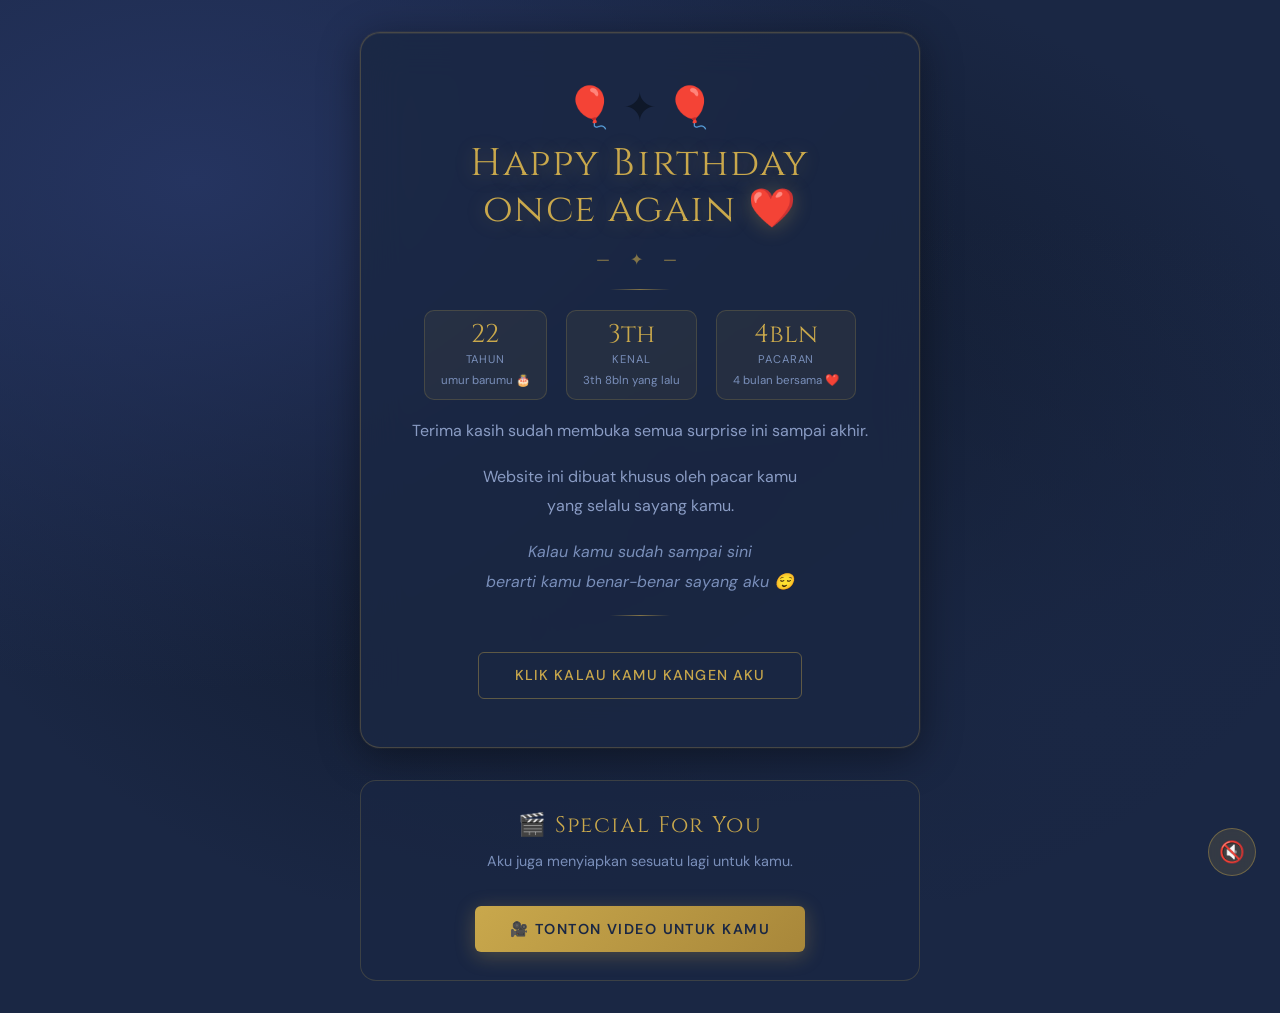
==== ending.html @ c171d3bf "add full detail" ====
<!DOCTYPE html>
<html lang="id">
<head>
  <meta charset="UTF-8" />
  <meta name="viewport" content="width=device-width, initial-scale=1.0" />
  <title>Happy Birthday 🎂</title>
  <link rel="stylesheet" href="css/style.css" />
  <link rel="stylesheet" href="css/slideshow.css" />
  <style>
    body { font-family: 'DM Sans', sans-serif; }

    .balloon-row { font-size: 2.5rem; margin-bottom: 0.5rem; animation: floatBalloons 3s ease-in-out infinite alternate; }
    @keyframes floatBalloons { from{transform:translateY(0)} to{transform:translateY(-8px)} }

    .kangen-btn {
      display: inline-block;
      padding: 0.85rem 2.2rem;
      border-radius: 6px;
      font-family: 'DM Sans', sans-serif;
      font-size: 0.9rem;
      font-weight: 500;
      cursor: pointer;
      background: transparent;
      color: var(--gold);
      border: 1px solid rgba(201,168,76,0.4);
      transition: all 0.3s cubic-bezier(0.34, 1.56, 0.64, 1);
      margin-top: 1rem;
      letter-spacing: 0.08em;
      text-transform: uppercase;
    }
    .kangen-btn:hover { background: rgba(201,168,76,0.1); border-color: var(--gold); transform: scale(1.04); }

    .stars { color: var(--gold); font-size: 1rem; letter-spacing: 8px; margin: 0.5rem 0; opacity: 0.6; }

    /* ── COUNTDOWN di ending ── */
    .ending-stats {
      display: flex;
      gap: 1.2rem;
      justify-content: center;
      flex-wrap: wrap;
      margin: 1rem 0;
    }
    .stat-box {
      background: rgba(201,168,76,0.07);
      border: 1px solid rgba(201,168,76,0.2);
      border-radius: 10px;
      padding: 0.7rem 1rem;
      text-align: center;
      min-width: 90px;
    }
    .stat-num {
      font-family: 'Cinzel', serif;
      font-size: 1.6rem;
      color: var(--gold);
      display: block;
      line-height: 1;
    }
    .stat-label { font-size: 0.7rem; color: var(--text-soft); text-transform: uppercase; letter-spacing: 0.08em; }
    .stat-sub   { font-size: 0.72rem; color: var(--text-soft); margin-top: 0.3rem; }
  </style>
</head>
<body>
  <div class="slideshow-bg" id="slideshowBg"></div>
  <div class="hearts-bg"></div>
  <audio id="bgMusic" loop>
    <source src="music/romantic.mp3" type="audio/mpeg" />
    <source src="music/romantic.ogg" type="audio/ogg" />
  </audio>
  <button id="musicBtn" title="Play/Pause musik">🔇</button>

  <div class="page">
    <div class="card">
      <div class="balloon-row">🎈 ✦ 🎈</div>
      <div class="ending-title">Happy Birthday<br>once again ❤️</div>
      <div class="stars">— ✦ —</div>
      <div class="divider"></div>

      <!-- Stats -->
      <div class="ending-stats" id="endingStats"></div>

      <p>Terima kasih sudah membuka semua surprise ini sampai akhir.</p>
      <p>Website ini dibuat khusus oleh pacar kamu<br>yang selalu sayang kamu.</p>
      <p style="font-style:italic;color:var(--text-soft)">Kalau kamu sudah sampai sini<br>berarti kamu benar-benar sayang aku 😌</p>

      <div class="divider"></div>

      <button class="kangen-btn" id="kangenBtn" onclick="showKangen()">Klik kalau kamu kangen aku</button>
      <div id="kangen-reply" class="kangen-response hidden">Aku juga kangen kamu banget 😭❤️</div>
    </div>

    <div class="special-menu">
      <h3>🎬 Special For You</h3>
      <p style="color:var(--text-soft);font-size:0.9rem;margin-bottom:1rem">Aku juga menyiapkan sesuatu lagi untuk kamu.</p>
      <a href="video.html" class="btn btn-primary">🎥 Tonton Video Untuk Kamu</a>
    </div>
  </div>

  <script src="js/main.js"></script>
  <script src="js/slideshow.js"></script>
  <script src="js/music.js"></script>
  <script>
    const BDAY       = new Date(2004, 2, 18);
    const DATE_KENAL = new Date(2022, 5, 25);
    const DATE_PACAR = new Date(2025, 9, 30);

    function calcAge(bday) {
      // Pakai tanggal ultah tahun ini sebagai referensi, bukan hari ini
      const ref = new Date(new Date().getFullYear(), bday.getMonth(), bday.getDate());
      return ref.getFullYear() - bday.getFullYear();
    }
    function diffDuration(from, to) {
      let y = to.getFullYear() - from.getFullYear();
      let m = to.getMonth() - from.getMonth();
      let d = to.getDate() - from.getDate();
      if (d < 0) { m--; d += new Date(to.getFullYear(), to.getMonth(), 0).getDate(); }
      if (m < 0) { y--; m += 12; }
      return { y, m, d };
    }

    // Pakai tanggal ultah tahun ini sebagai referensi konsisten
    const ref   = new Date(2026, 2, 18); // 18 Maret 2026
    const age   = calcAge(BDAY);
    const kenal = diffDuration(DATE_KENAL, ref);
    const pacar = diffDuration(DATE_PACAR, ref);

    function fmtShort(d) {
      if (d.y) return `${d.y}th ${d.m}bln`;
      if (d.m) return `${d.m} bulan`;
      return `${d.d} hari`;
    }

    document.getElementById('endingStats').innerHTML = `
      <div class="stat-box">
        <span class="stat-num">${age}</span>
        <span class="stat-label">Tahun</span>
        <div class="stat-sub">umur barumu 🎂</div>
      </div>
      <div class="stat-box">
        <span class="stat-num">${kenal.y > 0 ? kenal.y+'th' : kenal.m+'bln'}</span>
        <span class="stat-label">Kenal</span>
        <div class="stat-sub">${fmtShort(kenal)} yang lalu</div>
      </div>
      <div class="stat-box">
        <span class="stat-num">${pacar.m > 0 ? pacar.m+'bln' : pacar.d+'hr'}</span>
        <span class="stat-label">Pacaran</span>
        <div class="stat-sub">${fmtShort(pacar)} bersama ❤️</div>
      </div>
    `;

    window.addEventListener('load', () => setTimeout(confettiBurst, 400));

    function showKangen() {
      document.getElementById('kangenBtn').classList.add('hidden');
      document.getElementById('kangen-reply').classList.remove('hidden');
      confettiBurst();
    }
  </script>
</body>
</html>
---- css/style.css ----
@import url('https://fonts.googleapis.com/css2?family=Cormorant+Garamond:ital,wght@0,400;0,600;1,400&family=DM+Sans:wght@300;400;500;600&family=Cinzel:wght@400;600&display=swap');

:root {
  --navy: #1a2744;
  --navy-light: #253460;
  --slate: #2e3f6e;
  --gold: #c9a84c;
  --gold-light: #e8c97a;
  --cream: #f5f2eb;
  --off-white: #faf9f6;
  --muted: #8a9cc4;
  --text-dark: #0f1829;
  --text-mid: #2e3f6e;
  --text-soft: #7a8fba;
  --white: #ffffff;
  --shadow: rgba(26, 39, 68, 0.18);
}

* {
  margin: 0;
  padding: 0;
  box-sizing: border-box;
}

html, body {
  min-height: 100vh;
  font-family: 'Quicksand', sans-serif;
  color: var(--text-dark);
  overflow-x: hidden;
}

body {
  background: var(--navy);
  background-image:
    radial-gradient(ellipse at 15% 20%, #253460 0%, transparent 50%),
    radial-gradient(ellipse at 85% 80%, #1a2744 0%, transparent 50%),
    radial-gradient(ellipse at 50% 50%, #0f1829 0%, transparent 80%);
  background-attachment: fixed;
}

/* ── PAGE WRAPPER ── */
.page {
  min-height: 100vh;
  display: flex;
  flex-direction: column;
  align-items: center;
  justify-content: center;
  padding: 2rem;
  position: relative;
}

/* ── FLOATING HEARTS ── */
.hearts-bg {
  position: fixed;
  top: 0; left: 0;
  width: 100%; height: 100%;
  pointer-events: none;
  z-index: 0;
  overflow: hidden;
}

.heart-float {
  position: absolute;
  bottom: -50px;
  font-size: 1.2rem;
  opacity: 0;
  animation: floatUp linear infinite;
}

@keyframes floatUp {
  0%   { transform: translateY(0) rotate(0deg); opacity: 0; }
  10%  { opacity: 0.6; }
  90%  { opacity: 0.3; }
  100% { transform: translateY(-110vh) rotate(360deg); opacity: 0; }
}

/* ── FLOATING PHOTOS ── */
.photo-float {
  position: absolute;
  bottom: -140px;
  animation: photoFloatUp linear forwards;
  opacity: 0;
}

.photo-float img {
  width: 70px;
  height: 70px;
  object-fit: cover;
  border-radius: 10px;
  border: 2px solid rgba(201, 168, 76, 0.5);
  box-shadow: 0 4px 16px rgba(0,0,0,0.4);
  display: block;
}

@keyframes photoFloatUp {
  0%   { transform: translateY(0) rotate(-6deg) scale(0.85); opacity: 0; }
  8%   { opacity: 0.75; }
  50%  { transform: translateY(-55vh) rotate(6deg) scale(1); opacity: 0.7; }
  92%  { opacity: 0.4; }
  100% { transform: translateY(-110vh) rotate(-4deg) scale(0.9); opacity: 0; }
}

/* ── CARD ── */
.card {
  background: rgba(26, 39, 68, 0.85);
  backdrop-filter: blur(20px);
  border: 1px solid rgba(201, 168, 76, 0.25);
  border-radius: 20px;
  padding: 3rem 2.5rem;
  max-width: 560px;
  width: 100%;
  text-align: center;
  box-shadow:
    0 8px 40px rgba(0, 0, 0, 0.4),
    0 0 0 1px rgba(201, 168, 76, 0.08),
    inset 0 1px 0 rgba(201, 168, 76, 0.1);
  position: relative;
  z-index: 1;
  animation: cardIn 0.8s cubic-bezier(0.34, 1.56, 0.64, 1) both;
}

@keyframes cardIn {
  from { opacity: 0; transform: translateY(30px) scale(0.95); }
  to { opacity: 1; transform: translateY(0) scale(1); }
}

/* ── TYPOGRAPHY ── */
h1 {
  font-family: 'Cinzel', serif;
  font-size: 2.2rem;
  color: var(--gold);
  line-height: 1.3;
  margin-bottom: 0.75rem;
  letter-spacing: 0.04em;
  text-shadow: 0 2px 20px rgba(201, 168, 76, 0.3);
  font-weight: 400;
}

h2 {
  font-family: 'Cormorant Garamond', serif;
  font-size: 1.7rem;
  color: var(--off-white);
  margin-bottom: 0.5rem;
  font-weight: 600;
}

.subtitle {
  font-size: 0.88rem;
  color: var(--text-soft);
  font-weight: 400;
  letter-spacing: 0.08em;
  margin-bottom: 1.5rem;
  text-transform: uppercase;
}

p {
  font-size: 1rem;
  color: var(--muted);
  line-height: 1.85;
  margin-bottom: 1rem;
}

/* ── GIFT BOX ── */
.gift-box {
  font-size: 6rem;
  cursor: pointer;
  display: inline-block;
  transition: transform 0.2s;
  filter: drop-shadow(0 8px 16px rgba(232, 80, 122, 0.3));
  animation: giftBounce 2s ease-in-out infinite;
  user-select: none;
}

.gift-box:hover {
  transform: scale(1.1) rotate(5deg);
}

@keyframes giftBounce {
  0%, 100% { transform: translateY(0); }
  50% { transform: translateY(-10px); }
}

.gift-box:hover {
  animation: none;
  transform: scale(1.1) rotate(5deg);
}

/* ── BUTTONS ── */
.btn {
  display: inline-block;
  padding: 0.85rem 2.2rem;
  border-radius: 6px;
  font-family: 'DM Sans', sans-serif;
  font-size: 0.9rem;
  font-weight: 500;
  cursor: pointer;
  border: none;
  transition: all 0.3s cubic-bezier(0.34, 1.56, 0.64, 1);
  text-decoration: none;
  margin-top: 1rem;
  letter-spacing: 0.1em;
  text-transform: uppercase;
}

.btn-primary {
  background: linear-gradient(135deg, var(--gold), #a8873a);
  color: var(--navy);
  box-shadow: 0 4px 20px rgba(201, 168, 76, 0.3);
  font-weight: 600;
}

.btn-primary:hover {
  transform: translateY(-3px);
  box-shadow: 0 8px 28px rgba(201, 168, 76, 0.45);
  background: linear-gradient(135deg, var(--gold-light), var(--gold));
}

.btn-secondary {
  background: transparent;
  color: var(--gold);
  border: 1px solid rgba(201, 168, 76, 0.4);
}

.btn-secondary:hover {
  background: rgba(201, 168, 76, 0.08);
  border-color: var(--gold);
  transform: translateY(-2px);
}

.btn-prank {
  background: linear-gradient(135deg, #c94a3a, #8b2e22);
  color: white;
  font-size: 1.1rem;
  padding: 1.1rem 3rem;
  box-shadow: 0 6px 24px rgba(180, 60, 50, 0.4);
  animation: prankPulse 1.5s ease-in-out infinite;
  border-radius: 6px;
  letter-spacing: 0.1em;
}

.btn-prank:hover {
  transform: scale(1.05);
  animation: none;
  box-shadow: 0 10px 32px rgba(180, 60, 50, 0.55);
}

@keyframes prankPulse {
  0%, 100% { transform: scale(1); box-shadow: 0 6px 24px rgba(180, 60, 50, 0.4); }
  50% { transform: scale(1.03); box-shadow: 0 10px 32px rgba(180, 60, 50, 0.55); }
}

.choice-btns {
  display: flex;
  flex-direction: column;
  gap: 0.8rem;
  margin-top: 1.5rem;
}

.btn-choice {
  background: rgba(255, 255, 255, 0.04);
  color: var(--gold-light);
  border: 1px solid rgba(201, 168, 76, 0.25);
  font-size: 1rem;
  padding: 0.9rem 1.5rem;
  border-radius: 6px;
  cursor: pointer;
  font-family: 'DM Sans', sans-serif;
  font-weight: 500;
  transition: all 0.3s cubic-bezier(0.34, 1.56, 0.64, 1);
  letter-spacing: 0.03em;
}

.btn-choice:hover {
  background: rgba(201, 168, 76, 0.12);
  border-color: var(--gold);
  transform: translateX(6px);
  color: var(--gold);
}

/* ── QUIZ ── */
.quiz-question {
  text-align: left;
  margin-bottom: 1.5rem;
}

.quiz-question p {
  font-weight: 500;
  color: var(--off-white);
  font-size: 1.05rem;
  margin-bottom: 0.75rem;
}

.quiz-options {
  display: flex;
  flex-direction: column;
  gap: 0.6rem;
}

.quiz-option {
  background: rgba(255, 255, 255, 0.04);
  border: 1px solid rgba(201, 168, 76, 0.2);
  border-radius: 8px;
  padding: 0.7rem 1rem;
  cursor: pointer;
  font-family: 'DM Sans', sans-serif;
  font-size: 0.95rem;
  font-weight: 400;
  color: var(--muted);
  text-align: left;
  transition: all 0.25s ease;
}

.quiz-option:hover {
  border-color: var(--gold);
  background: rgba(201, 168, 76, 0.08);
  color: var(--gold-light);
  transform: translateX(4px);
}

.quiz-option.correct {
  border-color: #4caf7a;
  background: rgba(76, 175, 122, 0.12);
  color: #7dd9a8;
}

.quiz-option.wrong {
  border-color: #c94a3a;
  background: rgba(201, 74, 58, 0.12);
  color: #e88a7a;
}

.quiz-feedback {
  margin-top: 0.75rem;
  font-size: 0.95rem;
  font-weight: 500;
  animation: feedbackIn 0.4s ease both;
}

@keyframes feedbackIn {
  from { opacity: 0; transform: translateY(-5px); }
  to { opacity: 1; transform: translateY(0); }
}

.quiz-progress {
  display: flex;
  gap: 8px;
  justify-content: center;
  margin-bottom: 1.5rem;
}

.progress-dot {
  width: 28px; height: 3px;
  border-radius: 2px;
  background: rgba(201, 168, 76, 0.2);
  transition: background 0.3s;
}

.progress-dot.done { background: var(--gold); }
.progress-dot.active { background: var(--gold-light); }

/* ── LETTER ── */
.letter-paper {
  background: rgba(15, 24, 41, 0.6);
  border: 1px solid rgba(201, 168, 76, 0.2);
  border-radius: 12px;
  padding: 2rem;
  text-align: left;
  font-family: 'Cormorant Garamond', serif;
  font-size: 1.05rem;
  line-height: 2;
  color: var(--muted);
  position: relative;
  margin: 1.5rem 0;
  border-left: 3px solid rgba(201, 168, 76, 0.4);
}

.letter-salutation {
  font-family: 'Cormorant Garamond', serif;
  font-size: 1.4rem;
  font-style: italic;
  color: var(--gold-light);
  margin-bottom: 0.5rem;
}

.letter-sign {
  font-family: 'Cormorant Garamond', serif;
  font-size: 1.2rem;
  font-style: italic;
  color: var(--gold);
  text-align: right;
  margin-top: 1rem;
}

/* ── ENDING ── */
.ending-title {
  font-family: 'Cinzel', serif;
  font-size: 2.4rem;
  color: var(--gold);
  line-height: 1.2;
  margin-bottom: 1rem;
  font-weight: 400;
  letter-spacing: 0.04em;
  text-shadow: 0 2px 20px rgba(201, 168, 76, 0.3);
}

.confetti-burst {
  font-size: 2rem;
  margin-bottom: 1rem;
  animation: burstIn 0.6s cubic-bezier(0.34, 1.56, 0.64, 1) both;
}

@keyframes burstIn {
  from { opacity: 0; transform: scale(0.3); }
  to { opacity: 1; transform: scale(1); }
}

.kangen-response {
  font-family: 'Cormorant Garamond', serif;
  font-size: 1.6rem;
  font-style: italic;
  color: var(--gold-light);
  animation: fadeInUp 0.5s ease both;
  margin-top: 1rem;
}

@keyframes fadeInUp {
  from { opacity: 0; transform: translateY(10px); }
  to { opacity: 1; transform: translateY(0); }
}

/* ── VIDEO MENU ── */
.special-menu {
  background: rgba(26, 39, 68, 0.7);
  border: 1px solid rgba(201, 168, 76, 0.2);
  border-radius: 16px;
  padding: 1.8rem;
  margin-top: 2rem;
  max-width: 560px;
  width: 100%;
  text-align: center;
  position: relative;
  z-index: 1;
  animation: cardIn 1s 0.3s cubic-bezier(0.34, 1.56, 0.64, 1) both;
}

.special-menu h3 {
  font-family: 'Cinzel', serif;
  font-size: 1.4rem;
  color: var(--gold);
  margin-bottom: 0.5rem;
  font-weight: 400;
  letter-spacing: 0.06em;
}

/* ── VIDEO PAGE ── */
.video-wrapper {
  width: 100%;
  border-radius: 12px;
  overflow: hidden;
  background: #060d1a;
  box-shadow: 0 8px 40px rgba(0,0,0,0.5), 0 0 0 1px rgba(201,168,76,0.15);
  margin: 1.5rem 0;
  aspect-ratio: 16/9;
  display: flex;
  align-items: center;
  justify-content: center;
  position: relative;
}

.video-wrapper video {
  width: 100%;
  height: 100%;
  object-fit: cover;
}

.video-placeholder {
  color: rgba(201, 168, 76, 0.3);
  text-align: center;
  font-size: 3rem;
}

/* ── HIDDEN ── */
.hidden { display: none !important; }

/* ── DIVIDER ── */
.divider {
  width: 60px; height: 1px;
  background: linear-gradient(90deg, transparent, var(--gold), transparent);
  margin: 1.2rem auto;
  opacity: 0.6;
}

/* ── STEP BADGE ── */
.step-badge {
  display: inline-block;
  background: rgba(201, 168, 76, 0.1);
  color: var(--gold);
  border: 1px solid rgba(201, 168, 76, 0.3);
  border-radius: 4px;
  padding: 0.3rem 1rem;
  font-size: 0.75rem;
  font-weight: 500;
  letter-spacing: 0.12em;
  text-transform: uppercase;
  margin-bottom: 1rem;
  font-family: 'DM Sans', sans-serif;
}

/* ── SCROLLBAR ── */
::-webkit-scrollbar { width: 6px; }
::-webkit-scrollbar-track { background: var(--navy); }
::-webkit-scrollbar-thumb { background: rgba(201, 168, 76, 0.3); border-radius: 3px; }

/* ── RESPONSIVE ── */
@media (max-width: 480px) {
  .card { padding: 2rem 1.5rem; }
  h1 { font-size: 1.7rem; }
  .ending-title { font-size: 1.9rem; }
  .gift-box { font-size: 5rem; }
}
---- css/slideshow.css ----
/* ── SLIDESHOW BG — shared ── */
.slideshow-bg {
  position: fixed;
  inset: 0;
  z-index: 0;
  overflow: hidden;
  pointer-events: none;
}
.slide {
  position: absolute;
  inset: 0;
  background-size: cover;
  background-position: center;
  opacity: 0;
  transition: opacity 1.5s ease;
  filter: brightness(0.18) blur(3px);
}
.slide.active { opacity: 1; }

/* ── MUSIC BTN — shared ── */
#musicBtn {
  position: fixed;
  bottom: 1.5rem;
  right: 1.5rem;
  z-index: 200;
  width: 48px; height: 48px;
  border-radius: 50%;
  background: rgba(201,168,76,0.15);
  border: 1px solid rgba(201,168,76,0.4);
  color: var(--gold);
  font-size: 1.3rem;
  cursor: pointer;
  display: none;
  align-items: center;
  justify-content: center;
  transition: all 0.3s ease;
  backdrop-filter: blur(8px);
}
#musicBtn:hover { background: rgba(201,168,76,0.28); transform: scale(1.1); }
#musicBtn.show  { display: flex; }
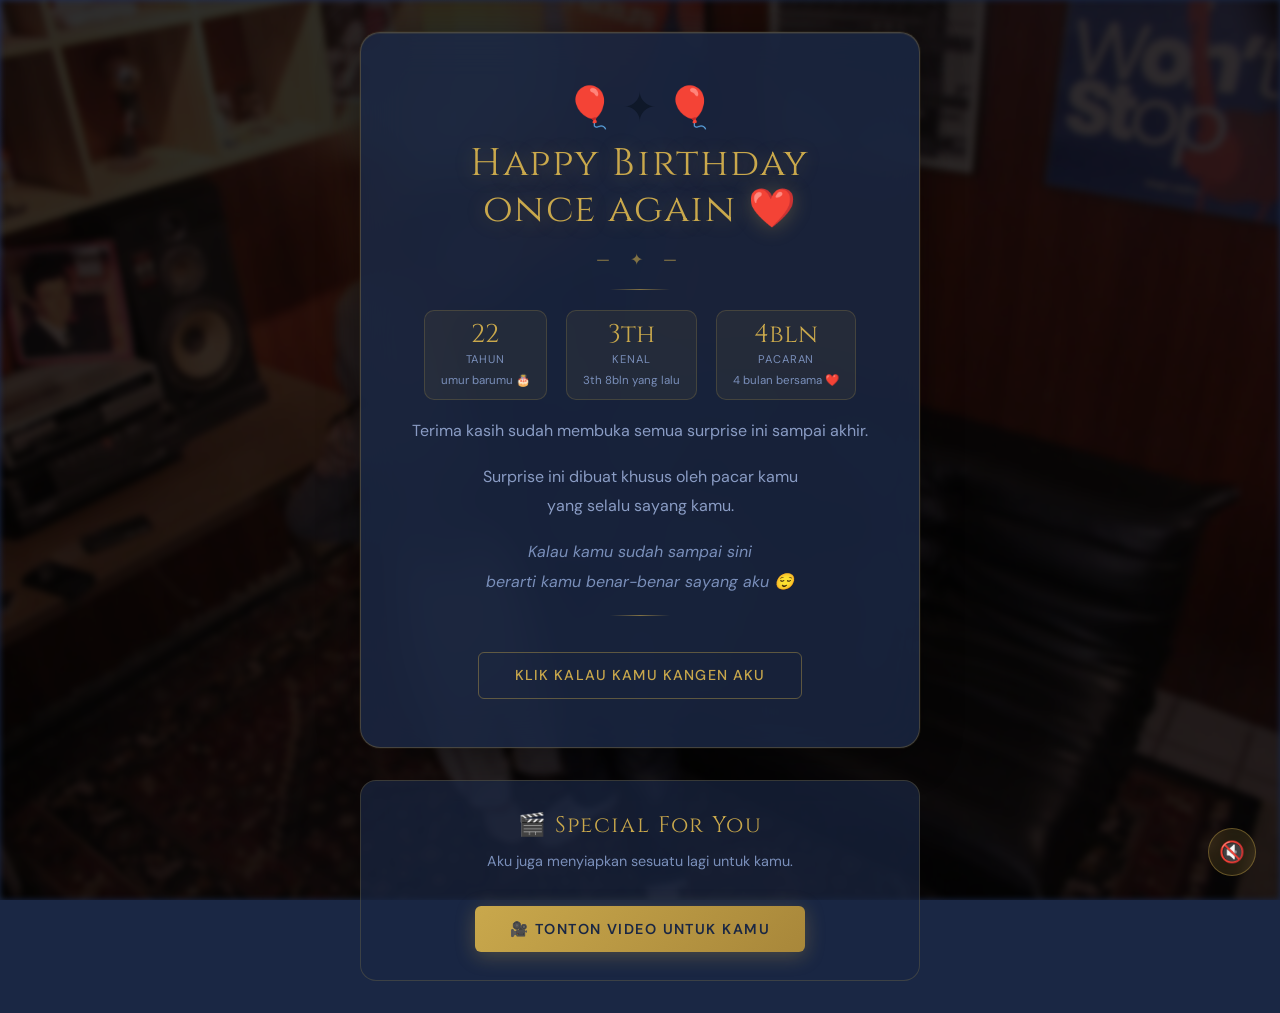
==== commit 163e98f5: "update detail" ====
--- a/ending.html
+++ b/ending.html
@@ -79,7 +79,7 @@
       <div class="ending-stats" id="endingStats"></div>
 
       <p>Terima kasih sudah membuka semua surprise ini sampai akhir.</p>
-      <p>Website ini dibuat khusus oleh pacar kamu<br>yang selalu sayang kamu.</p>
+      <p>Surprise ini dibuat khusus oleh pacar kamu<br>yang selalu sayang kamu.</p>
       <p style="font-style:italic;color:var(--text-soft)">Kalau kamu sudah sampai sini<br>berarti kamu benar-benar sayang aku 😌</p>
 
       <div class="divider"></div>
